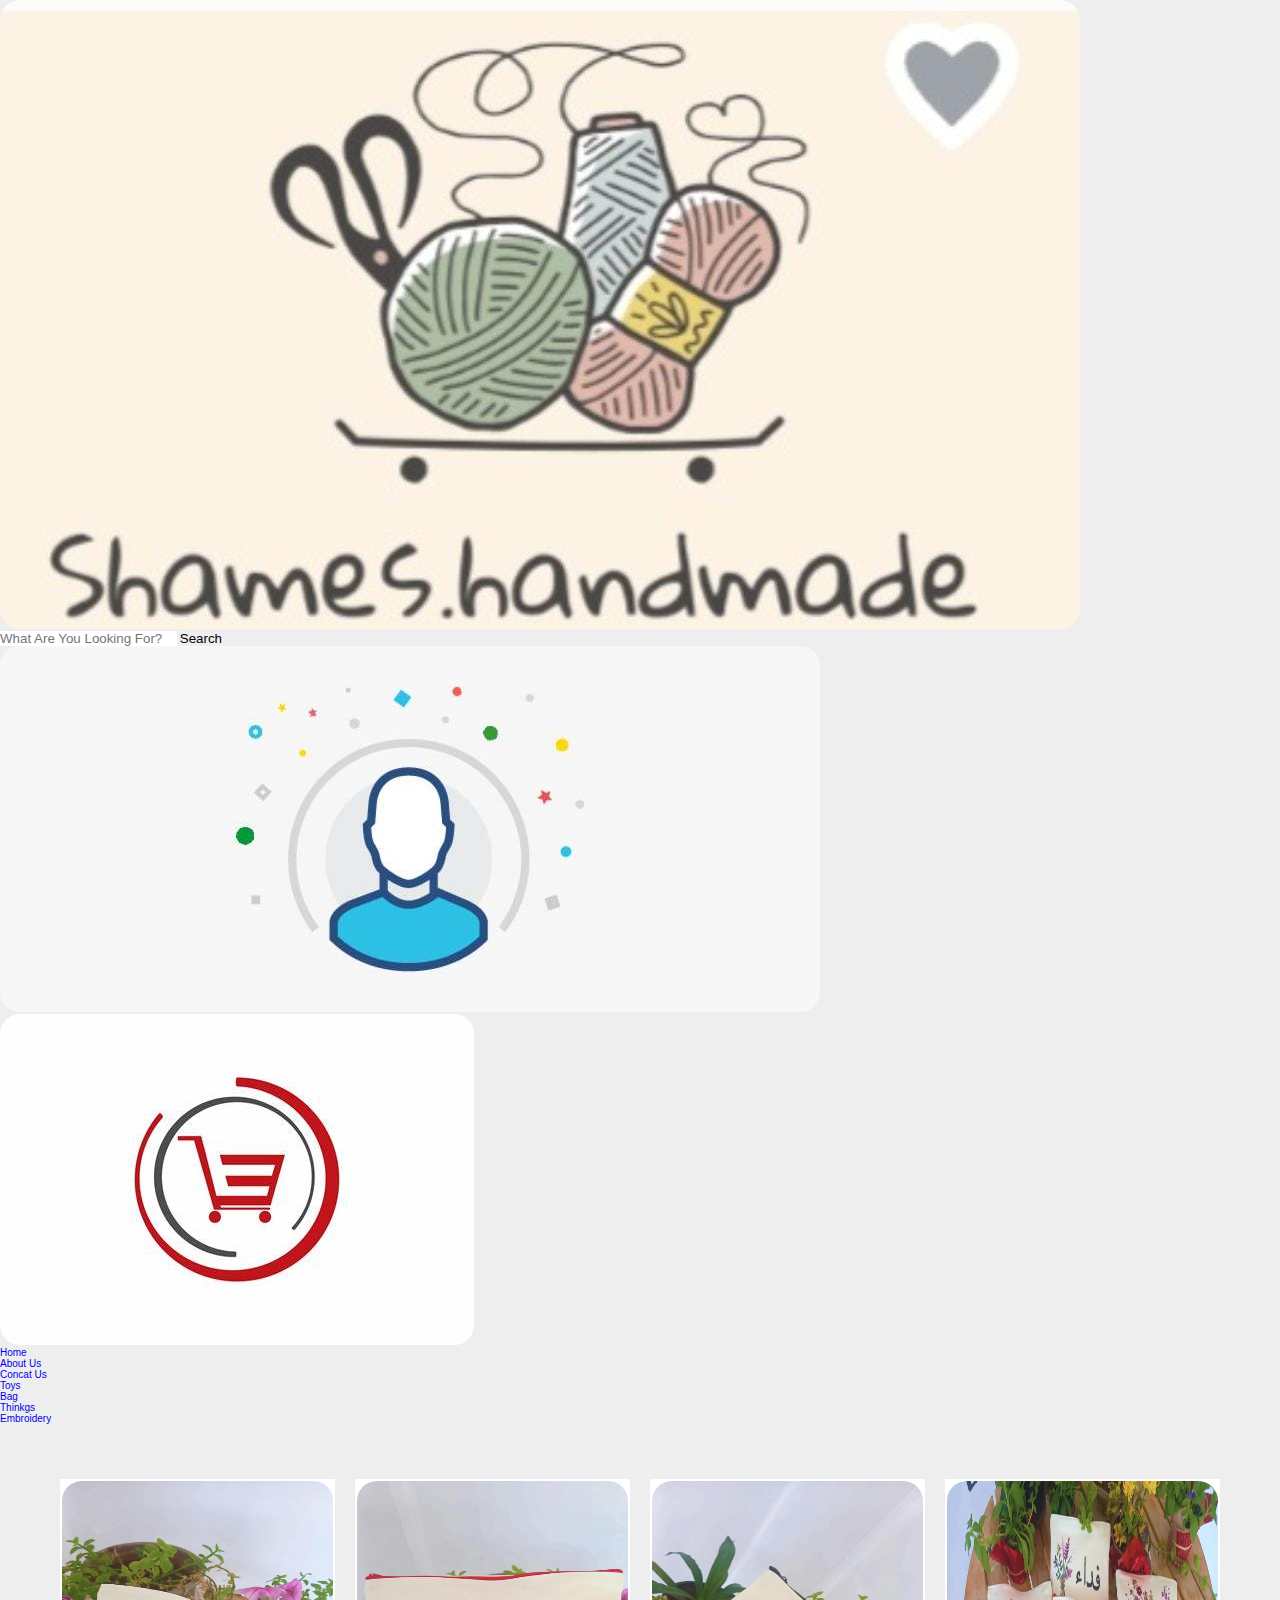
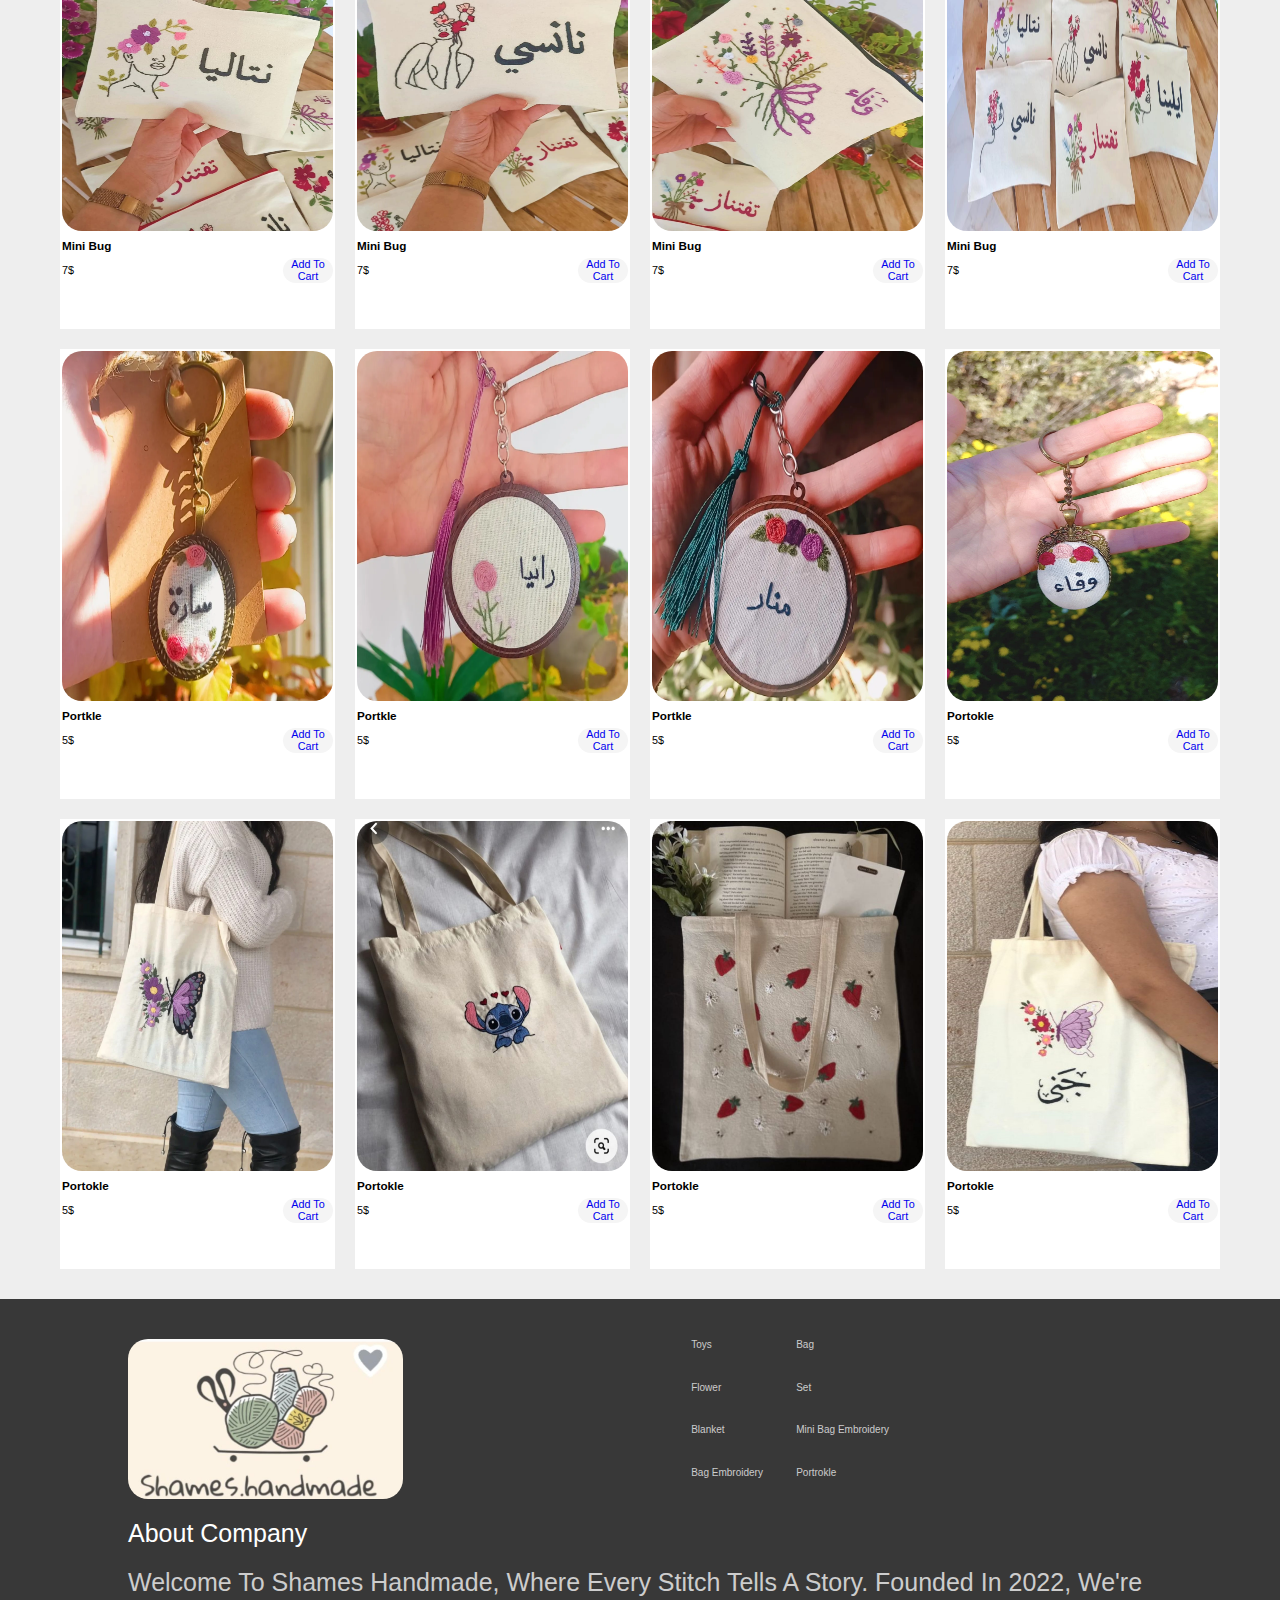
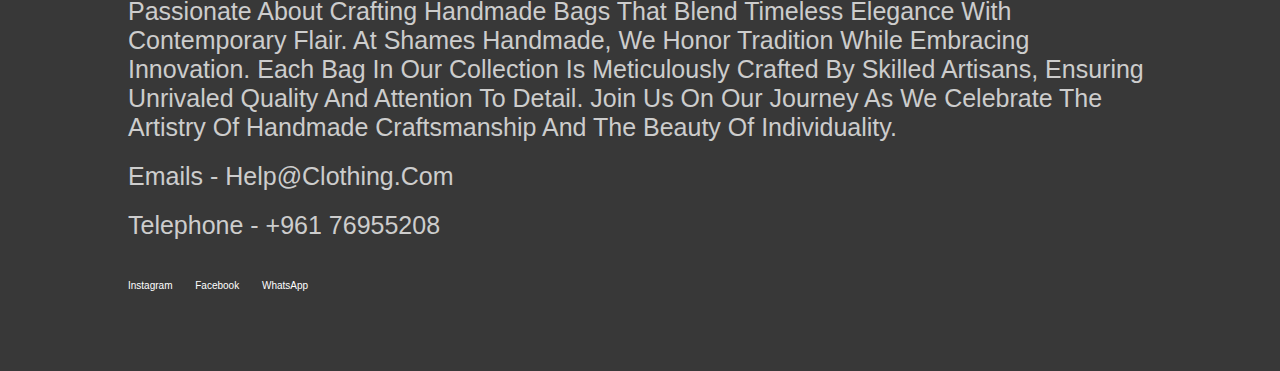
==== embroidery.html @ 869efdc9 "Add files via upload" ====
<!DOCTYPE html>
<html lang="en">

<head>
    <meta charset="UTF-8">
    <meta name="viewport" content="width=device-width, initial-scale=1.0">
    <title>Embroidery</title>
    <link rel="stylesheet" href="Style/emboridery.css">
</head>

<body>
    <nav class="navbar"></nav>
    <script src="javascript/nav.js"></script>
    <div class="aaa">
        <div class="product-card">
            <img src="Pic/embroidery/1.jpg" alt="">
            <h4>Mini Bug</h4>
            <div>
                <span>7$</span>

                <button><a href="#">add to cart</a></button>
            </div>
        </div>


        <div class="product-card">
            <img src="Pic/embroidery/2.jpg" alt="">
            <h4>Mini Bug</h4>
            <div>
                <span>7$</span>
                <button><a href="#">add to cart</a></button>
            </div>
        </div>
        <div class="product-card">
            <img src="Pic/embroidery/3.jpg" alt="">
            <h4>Mini Bug</h4>
            <div>
                <span>7$</span>
                <button><a href="#">add to cart</a></button>
            </div>
        </div>
        <div class="product-card">
            <img src="Pic/embroidery/4.jpg" alt="">
            <h4>Mini Bug</h4>
            <div>
                <span>7$</span>
                <button><a href="#">add to cart</a></button>
            </div>
        </div>
        <div class="product-card">
            <img src="Pic/Portkle/Portkle/IMG_20240305_094821_380.jpg" alt="">
            <h4>Portkle</h4>
            <div>
                <span>5$</span>
                <button><a href="#">add to cart</a></button>
            </div>
        </div>
        <div class="product-card">
            <img src="Pic/Portkle/Portkle/IMG_20240306_125557_216.jpg" alt="">
            <h4>Portkle</h4>
            <div>
                <span>5$</span>
                <button><a href="#">add to cart</a></button>
            </div>
        </div>
        <div class="product-card">
            <img src="Pic/Portkle/Portkle/IMG_20240306_125557_803.jpg" alt="">
            <h4>Portkle</h4>
            <div>
                <span>5$</span>
                <button><a href="#">add to cart</a></button>
            </div>
        </div>
        <div class="product-card">
            <img src="Pic/Portkle/Portkle/IMG_20240311_120029_010.webp" alt="">
            <h4>Portokle</h4>
            <div>
                <span>5$</span>
                <button><a href="#">add to cart</a></button>
            </div>
        </div>
        <div class="product-card">
            <img src="Pic/embroidery/New folder/1.jpg" alt="">
            <h4>Portokle</h4>
            <div>
                <span>5$</span>
                <button><a href="#">add to cart</a></button>
            </div>
        </div>
        <div class="product-card">
            <img src="Pic/embroidery/New folder/2.jpg" alt="">
            <h4>Portokle</h4>
            <div>
                <span>5$</span>
                <button><a href="#">add to cart</a></button>
            </div>
        </div>
        <div class="product-card">
            <img src="Pic/embroidery/New folder/3.jpg" alt="">
            <h4>Portokle</h4>
            <div>
                <span>5$</span>
                <button><a href="#">add to cart</a></button>
            </div>
        </div>
        <div class="product-card">
            <img src="Pic/embroidery/New folder/4.jpg" alt="">
            <h4>Portokle</h4>
            <div>
                <span>5$</span>
                <button><a href="#">add to cart</a></button>
            </div>
        </div>
    </div>


    <footer class="footer"></footer>
    <script src="javascript/footer.js"></script>
</body>

</html>
---- Style/emboridery.css ----
@import url(nav.css);
@import url(footer.css);

* {
    font-family: 'Nunito', sans-serif;
    margin: 0;
    padding: 0;
    box-sizing: border-box;
    outline: none;
    border: none;
    text-decoration: none;
    transition: all .2s linear;
    text-transform: capitalize;
}

html {
    font-size: 62.5%;
    overflow-x: hidden;
}

body {
    background: #eee;
}

.aaa {
    display: flex;
    gap: 20px;
    flex-wrap: wrap;
    margin: 0 auto;
    margin-top: 25px;
    padding: 3rem 2rem;


}

.product-card {
    flex: auto;
    width: 250px;
    height: 450px;
    background-color: #fff;
    /* margin-right: 40px; */
    padding: 2px;
    font-family: Arial, Helvetica, sans-serif;
}

img {
    border-radius: 20px;
}

.product-card img {
    position: relative;
    width: 100%;
    height: 350px;
}

.product-card h4 {
    font-size: 1.3em;
    margin: 0.5em 0;
    font-weight: bold;
}

.product-card div {
    font-size: 1.2em;
    display: flex;
    justify-content: space-between;
    align-items: center;
}

.product-card button {
    background-color: #f5f5f5;
    color: #fff;
    border: none;
    border-radius: 25px;
    width: 50px;
    height: 25px;
    font-size: 1em;
    display: flex;
    justify-content: center;
    align-items: center;
    transition: 1s ease-in-out;
}

.product-card:hover {
    background-color: lightslategray;
    border-radius: 15px;
    color: #fff;
}

.product-card:hover button {
    color: #000;
    background-color: #fff;
}

.product-card {
    font-size: 0.9em;
}

@media (max-width:991px) {

    html {
        font-size: 55%;
    }

}

@media (max-width:450px) {

    html {
        font-size: 50%;
    }

}
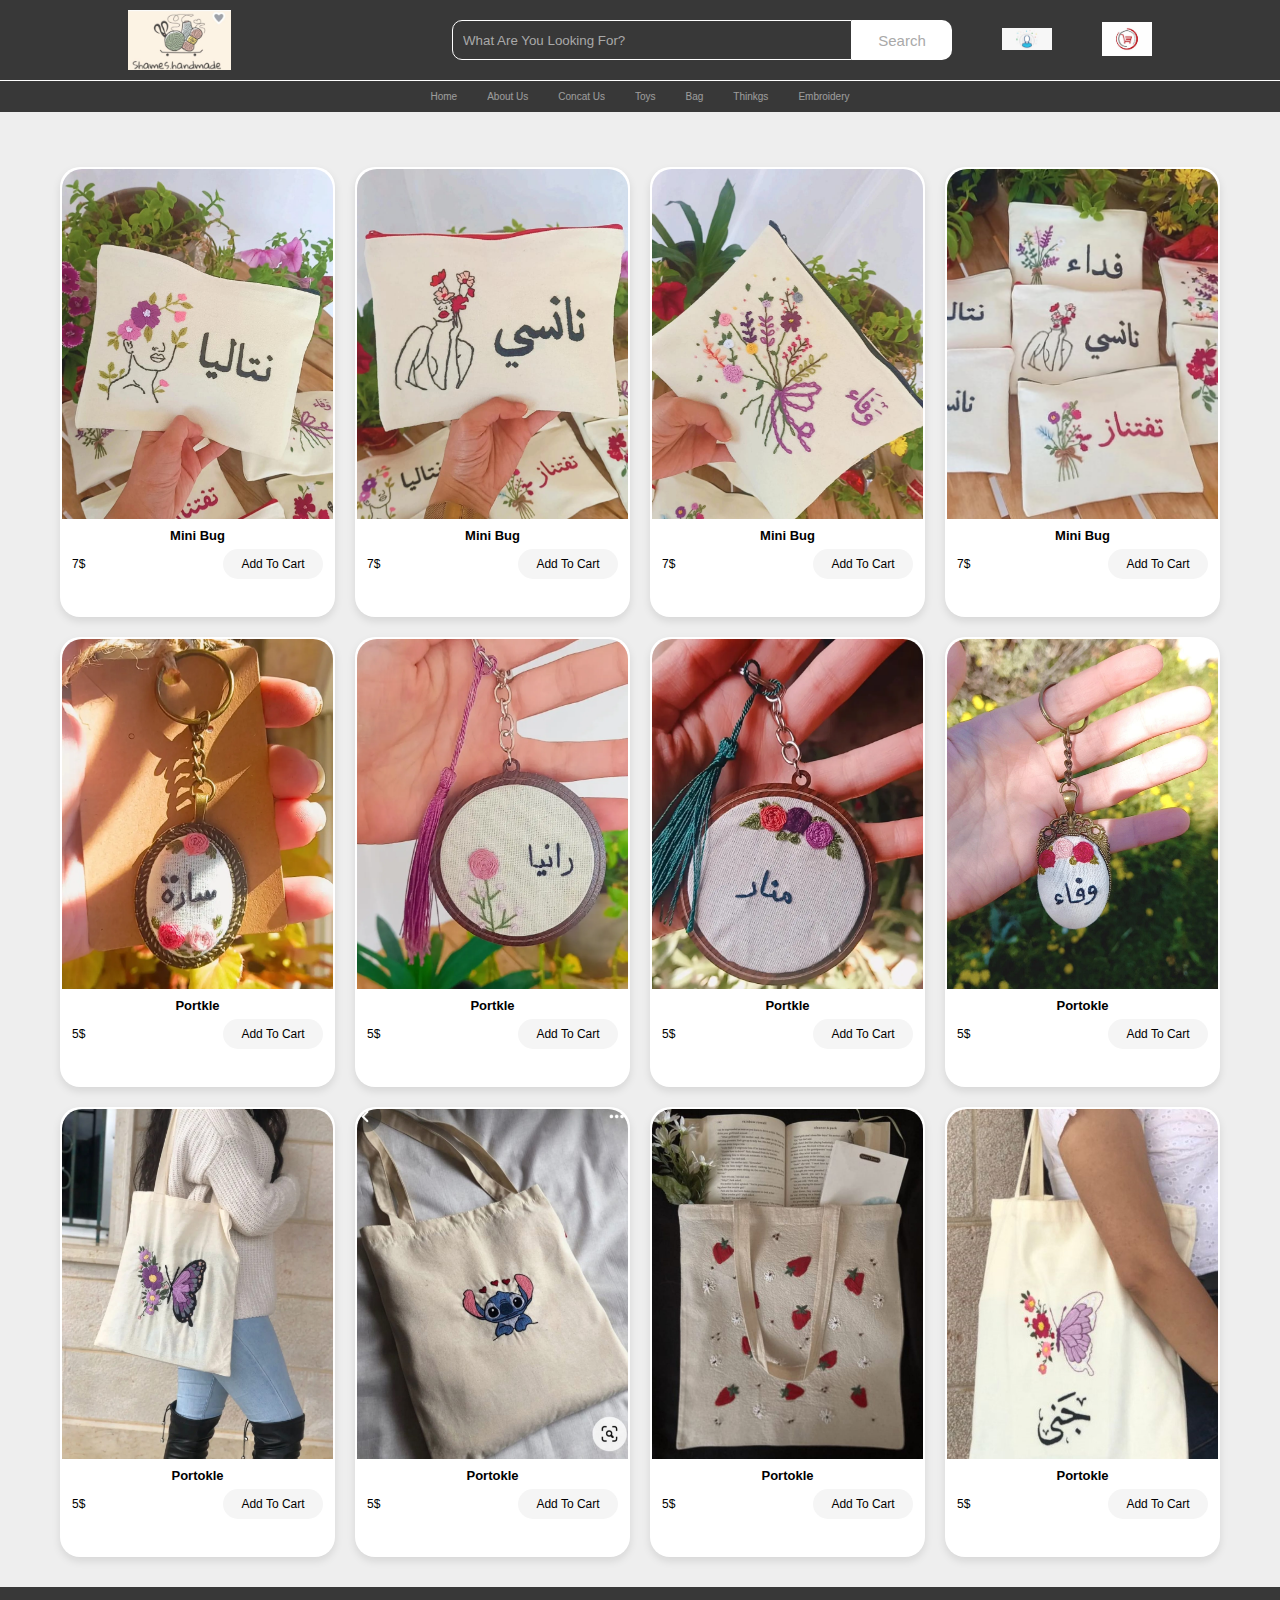
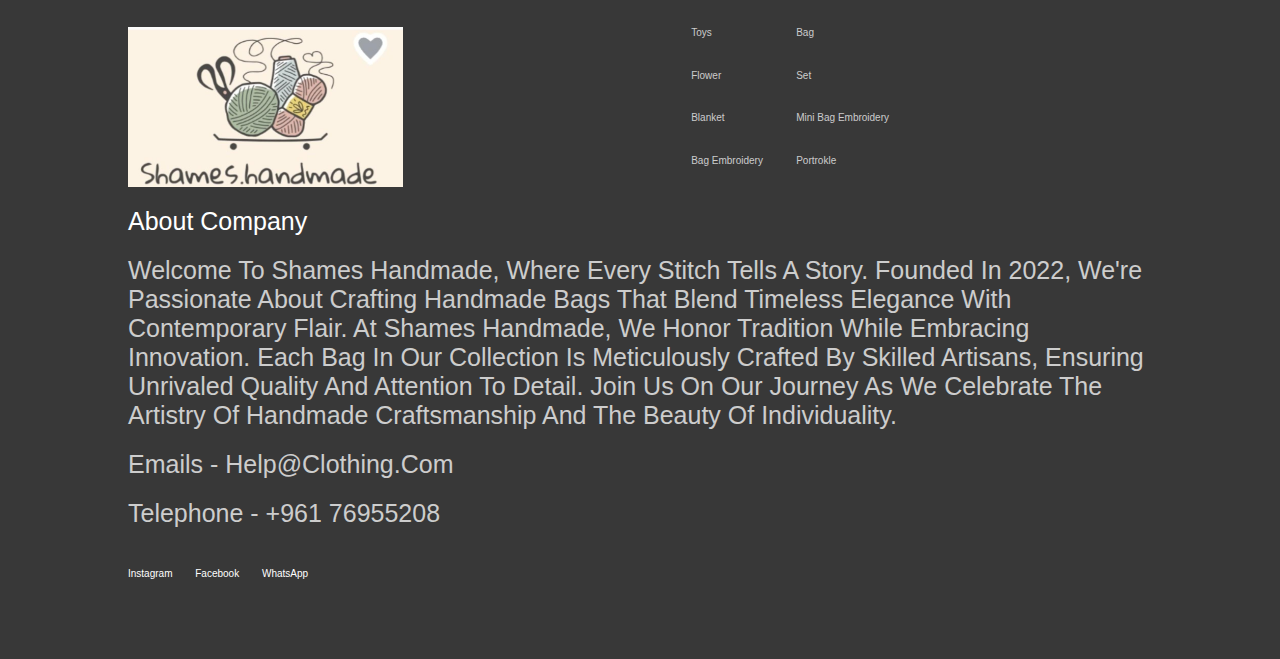
==== commit 94d1e5a1: "Update embroidery.html" ====
--- a/embroidery.html
+++ b/embroidery.html
@@ -6,6 +6,8 @@
     <meta name="viewport" content="width=device-width, initial-scale=1.0">
     <title>Embroidery</title>
     <link rel="stylesheet" href="Style/emboridery.css">
+    <!-- Bootstrap CSS -->
+    <link rel="stylesheet" href="css/bootstrap.min.css">
 </head>
 
 <body>
@@ -13,18 +15,16 @@
     <script src="javascript/nav.js"></script>
     <div class="aaa">
         <div class="product-card">
-            <img src="Pic/embroidery/1.jpg" alt="">
+            <img src="Pic/embroidery/1.jpg" alt="Mini Bug">
             <h4>Mini Bug</h4>
             <div>
                 <span>7$</span>
-
                 <button><a href="#">add to cart</a></button>
             </div>
         </div>
 
-
         <div class="product-card">
-            <img src="Pic/embroidery/2.jpg" alt="">
+            <img src="Pic/embroidery/2.jpg" alt="Mini Bug">
             <h4>Mini Bug</h4>
             <div>
                 <span>7$</span>
@@ -32,7 +32,7 @@
             </div>
         </div>
         <div class="product-card">
-            <img src="Pic/embroidery/3.jpg" alt="">
+            <img src="Pic/embroidery/3.jpg" alt="Mini Bug">
             <h4>Mini Bug</h4>
             <div>
                 <span>7$</span>
@@ -40,7 +40,7 @@
             </div>
         </div>
         <div class="product-card">
-            <img src="Pic/embroidery/4.jpg" alt="">
+            <img src="Pic/embroidery/4.jpg" alt="Mini Bug">
             <h4>Mini Bug</h4>
             <div>
                 <span>7$</span>
@@ -48,7 +48,7 @@
             </div>
         </div>
         <div class="product-card">
-            <img src="Pic/Portkle/Portkle/IMG_20240305_094821_380.jpg" alt="">
+            <img src="Pic/Portkle/Portkle/IMG_20240305_094821_380.jpg" alt="Portkle">
             <h4>Portkle</h4>
             <div>
                 <span>5$</span>
@@ -56,7 +56,7 @@
             </div>
         </div>
         <div class="product-card">
-            <img src="Pic/Portkle/Portkle/IMG_20240306_125557_216.jpg" alt="">
+            <img src="Pic/Portkle/Portkle/IMG_20240306_125557_216.jpg" alt="Portkle">
             <h4>Portkle</h4>
             <div>
                 <span>5$</span>
@@ -64,7 +64,7 @@
             </div>
         </div>
         <div class="product-card">
-            <img src="Pic/Portkle/Portkle/IMG_20240306_125557_803.jpg" alt="">
+            <img src="Pic/Portkle/Portkle/IMG_20240306_125557_803.jpg" alt="Portkle">
             <h4>Portkle</h4>
             <div>
                 <span>5$</span>
@@ -72,7 +72,7 @@
             </div>
         </div>
         <div class="product-card">
-            <img src="Pic/Portkle/Portkle/IMG_20240311_120029_010.webp" alt="">
+            <img src="Pic/Portkle/Portkle/IMG_20240311_120029_010.webp" alt="Portokle">
             <h4>Portokle</h4>
             <div>
                 <span>5$</span>
@@ -80,7 +80,7 @@
             </div>
         </div>
         <div class="product-card">
-            <img src="Pic/embroidery/New folder/1.jpg" alt="">
+            <img src="Pic/embroidery/New folder/1.jpg" alt="Portokle">
             <h4>Portokle</h4>
             <div>
                 <span>5$</span>
@@ -88,7 +88,7 @@
             </div>
         </div>
         <div class="product-card">
-            <img src="Pic/embroidery/New folder/2.jpg" alt="">
+            <img src="Pic/embroidery/New folder/2.jpg" alt="Portokle">
             <h4>Portokle</h4>
             <div>
                 <span>5$</span>
@@ -96,7 +96,7 @@
             </div>
         </div>
         <div class="product-card">
-            <img src="Pic/embroidery/New folder/3.jpg" alt="">
+            <img src="Pic/embroidery/New folder/3.jpg" alt="Portokle">
             <h4>Portokle</h4>
             <div>
                 <span>5$</span>
@@ -104,7 +104,7 @@
             </div>
         </div>
         <div class="product-card">
-            <img src="Pic/embroidery/New folder/4.jpg" alt="">
+            <img src="Pic/embroidery/New folder/4.jpg" alt="Portokle">
             <h4>Portokle</h4>
             <div>
                 <span>5$</span>
@@ -112,10 +112,10 @@
             </div>
         </div>
     </div>
-
-
     <footer class="footer"></footer>
     <script src="javascript/footer.js"></script>
+    <!-- Bootstrap JS -->
+    <script src="js/bootstrap.min.js"></script>
 </body>
 
-</html>+</html>
--- a/Style/emboridery.css
+++ b/Style/emboridery.css
@@ -1,5 +1,5 @@
-@import url(nav.css);
-@import url(footer.css);
+@import url('nav.css');
+@import url('footer.css');
 
 * {
     font-family: 'Nunito', sans-serif;
@@ -9,7 +9,7 @@
     outline: none;
     border: none;
     text-decoration: none;
-    transition: all .2s linear;
+    transition: all 0.2s linear;
     text-transform: capitalize;
 }
 
@@ -29,8 +29,7 @@
     margin: 0 auto;
     margin-top: 25px;
     padding: 3rem 2rem;
-
-
+    justify-content: center;
 }
 
 .product-card {
@@ -38,25 +37,26 @@
     width: 250px;
     height: 450px;
     background-color: #fff;
-    /* margin-right: 40px; */
     padding: 2px;
     font-family: Arial, Helvetica, sans-serif;
-}
-
-img {
     border-radius: 20px;
+    overflow: hidden;
+    box-shadow: 0 4px 8px rgba(0, 0, 0, 0.1);
+    transition: transform 0.2s ease-in-out, box-shadow 0.2s ease-in-out;
 }
 
 .product-card img {
-    position: relative;
     width: 100%;
     height: 350px;
+    border-radius: 20px 20px 0 0;
+    object-fit: cover;
 }
 
 .product-card h4 {
     font-size: 1.3em;
     margin: 0.5em 0;
     font-weight: bold;
+    text-align: center;
 }
 
 .product-card div {
@@ -64,49 +64,46 @@
     display: flex;
     justify-content: space-between;
     align-items: center;
+    padding: 0 10px;
 }
 
 .product-card button {
     background-color: #f5f5f5;
-    color: #fff;
+    color: #000;
     border: none;
     border-radius: 25px;
-    width: 50px;
-    height: 25px;
+    width: 100px;
+    height: 30px;
     font-size: 1em;
     display: flex;
     justify-content: center;
     align-items: center;
-    transition: 1s ease-in-out;
+    transition: background-color 0.2s ease-in-out, color 0.2s ease-in-out;
+}
+
+.product-card button a {
+    color: inherit;
+    text-decoration: none;
 }
 
 .product-card:hover {
-    background-color: lightslategray;
-    border-radius: 15px;
+    transform: translateY(-10px);
+    box-shadow: 0 8px 16px rgba(0, 0, 0, 0.2);
+}
+
+.product-card:hover button {
+    background-color: #000;
     color: #fff;
 }
 
-.product-card:hover button {
-    color: #000;
-    background-color: #fff;
-}
-
-.product-card {
-    font-size: 0.9em;
-}
-
-@media (max-width:991px) {
-
+@media (max-width: 991px) {
     html {
         font-size: 55%;
     }
-
 }
 
-@media (max-width:450px) {
-
+@media (max-width: 450px) {
     html {
         font-size: 50%;
     }
-
-}+}
